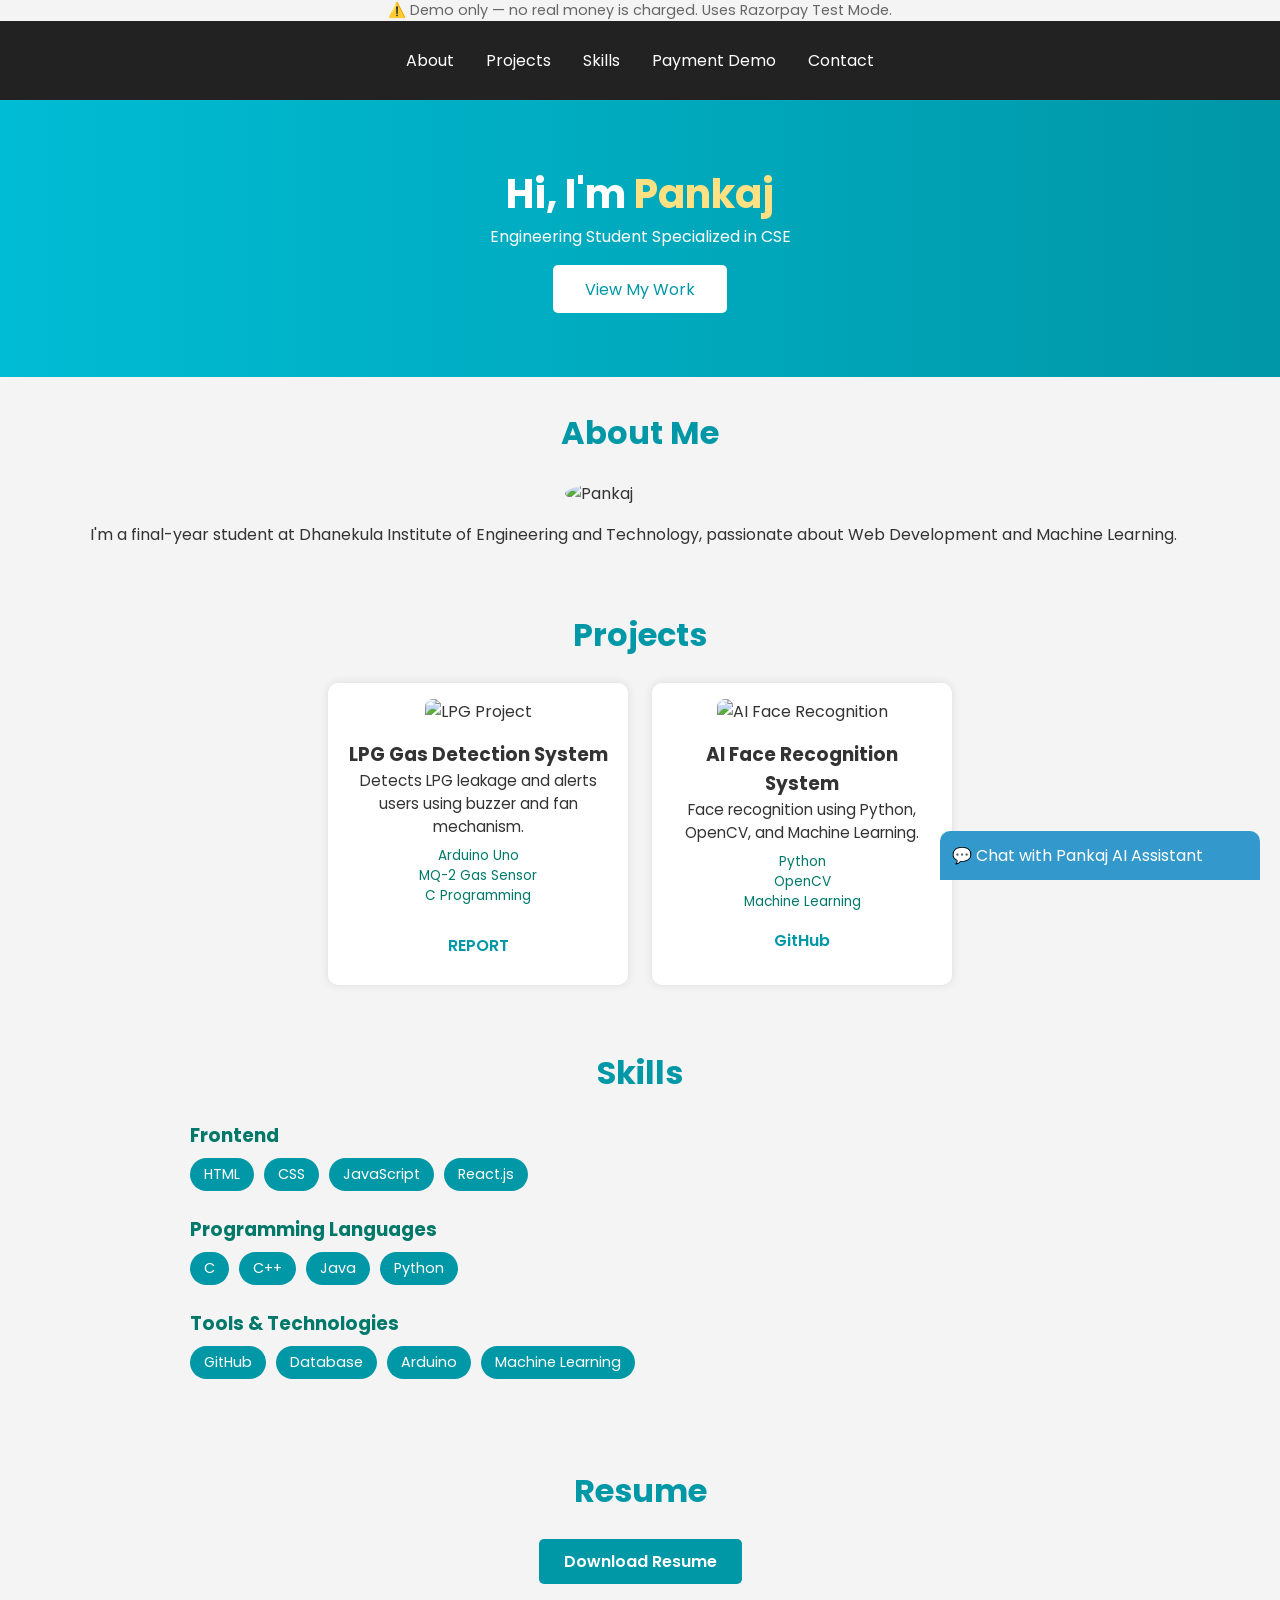
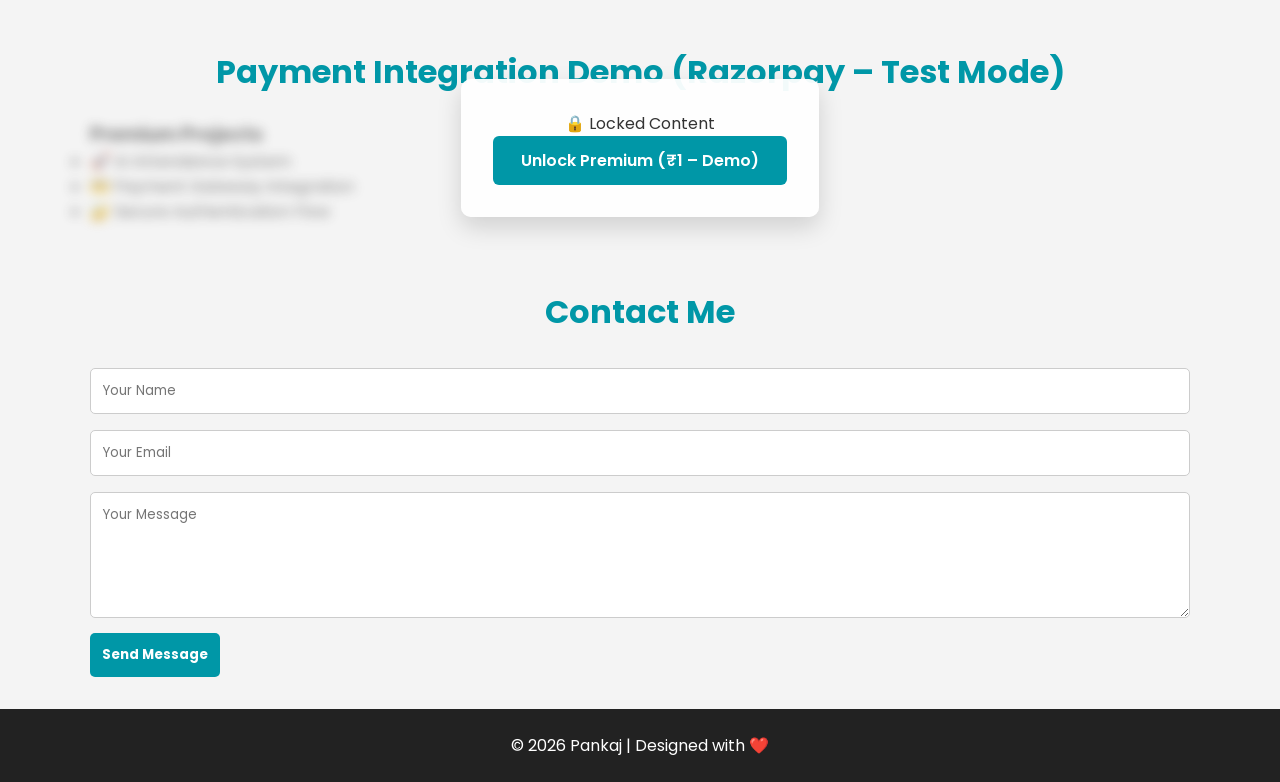
==== index.html @ 408d4967 "index.html" ====
<!DOCTYPE html>
<html lang="en">
<head>
  <meta charset="UTF-8" />
  <meta name="viewport" content="width=device-width, initial-scale=1.0"/>
  <title>Portfolio | Pankaj</title>
  <p style="text-align:center; font-size:0.9rem; color:#666;">
  ⚠️ Demo only — no real money is charged. Uses Razorpay Test Mode.
</p>

  <link rel="stylesheet" href="styles.css" />
  <link href="https://fonts.googleapis.com/css2?family=Poppins:wght@300;400;600&display=swap" rel="stylesheet">
</head>
<body>

<!-- Navigation -->
<header>
  <nav class="navbar">
    <div class="container">
      <ul>
        <li><a href="#about">About</a></li>
        <li><a href="#projects">Projects</a></li>
        <li><a href="#skills">Skills</a></li>
        <li><a href="#premium-demo">Payment Demo</a></li>
        <li><a href="#contact">Contact</a></li>
      </ul>
    </div>
  </nav>
</header>

<!-- Hero -->
<section class="hero">
  <div class="container">
    <h1>Hi, I'm <span class="highlight">Pankaj</span></h1>
    <p class="tagline">Engineering Student Specialized in CSE</p>
    <a href="#projects" class="cta-button">View My Work</a>
  </div>
</section>

<!-- About -->
<section id="about" class="container section">
  <h2 class="section-title">About Me</h2>
  <img src="pankaj.png" class="profile-pic" alt="Pankaj" />
  <p>
    I'm a final-year student at Dhanekula Institute of Engineering and Technology,
    passionate about Web Development and Machine Learning.
  </p>
</section>

<!-- Projects -->
<section id="projects" class="container section">
  <h2 class="section-title">Projects</h2>

  <div class="project-gallery">
    <div class="project-card">
      <img src="IMG20240306130828.jpg" alt="LPG Project" />
      <h3>LPG Gas Detection System</h3>
      <p class="project-desc">
        Detects LPG leakage and alerts users using buzzer and fan mechanism.
      </p>
      <ul class="project-tech">
        <li>Arduino Uno</li>
        <li>MQ-2 Gas Sensor</li>
        <li>C Programming</li>
      </ul>
      <div class="project-links">
        <a href="lpg gas dector.-pankaj.pdf" class="cta-button">REPORT</a>
      </div>
    </div>

    <div class="project-card">
      <img src="image.png" alt="AI Face Recognition" />
      <h3>AI Face Recognition System</h3>
      <p class="project-desc">
        Face recognition using Python, OpenCV, and Machine Learning.
      </p>
      <ul class="project-tech">
        <li>Python</li>
        <li>OpenCV</li>
        <li>Machine Learning</li>
      </ul>
      <div class="project-links">
        <a href="#">GitHub</a>
      </div>
    </div>
  </div>
</section>

<!-- Skills -->
<section id="skills" class="container section">
  <h2 class="section-title">Skills</h2>

  <div class="skills-wrapper">
    <div class="skills-row">
      <h3>Frontend</h3>
      <div class="skill-badges">
        <span>HTML</span><span>CSS</span><span>JavaScript</span><span>React.js</span>
      </div>
    </div>

    <div class="skills-row">
      <h3>Programming Languages</h3>
      <div class="skill-badges">
        <span>C</span><span>C++</span><span>Java</span><span>Python</span>
      </div>
    </div>

    <div class="skills-row">
      <h3>Tools & Technologies</h3>
      <div class="skill-badges">
        <span>GitHub</span><span>Database</span><span>Arduino</span><span>Machine Learning</span>
      </div>
    </div>
  </div>
</section>

<!-- Resume -->
<section id="resume" class="container section">
  <h2 class="section-title">Resume</h2>
  <div style="text-align:center;">
    <a href="Pankaj_Resume.pdf" class="resume-btn" download>Download Resume</a>
  </div>
</section>


<!-- Premium Locked Content -->
<section id="premium-demo" class="container section">
 <h2 class="section-title">Payment Integration Demo (Razorpay – Test Mode)</h2>


  <div id="lock-overlay">
    🔒 Locked Content<br />
    <button id="unlock-btn" class="pay-demo-btn">Unlock Premium (₹1 – Demo)
</button>
  </div>

  <div id="premium-content" class="locked">
    <h3>Premium Projects</h3>
    <ul>
      <li>🚀 AI Attendance System</li>
      <li>💳 Payment Gateway Integration</li>
      <li>🔐 Secure Authentication Flow</li>
    </ul>

   <a href="PANKAJ KUMAR SHAH.pdf" class="resume-btn" id="premium-resume" style="display:none;">
  Download Premium Resume
</a>

  </div>
</section>

<!-- Contact -->
<section id="contact" class="container section">
  <h2 class="section-title">Contact Me</h2>

  <form id="contact-form">
    <input type="text" name="from_name" placeholder="Your Name" required />
    <input type="email" name="email_id" placeholder="Your Email" required />
    <textarea name="message" rows="5" placeholder="Your Message" required></textarea>
    <button type="submit">Send Message</button>
    <p id="form-message"></p>
  </form>
</section>

<footer>
  <div class="container">
    <p>&copy; 2026 Pankaj | Designed with ❤️</p>
  </div>
</footer>

<!-- EmailJS -->
<script src="https://cdn.emailjs.com/dist/email.min.js"></script>
<script>
  emailjs.init("uCumw4heHN6KXmuDV");

  document.getElementById("contact-form").addEventListener("submit", function(e){
    e.preventDefault();
    emailjs.sendForm("service_082xoig","template_ldtuiqt",this)
    .then(() => {
      document.getElementById("form-message").style.color="green";
      document.getElementById("form-message").textContent="Message sent successfully!";
      this.reset();
    }, () => {
      document.getElementById("form-message").style.color="red";
      document.getElementById("form-message").textContent="Failed to send message.";
    });
  });
</script>

<!-- Razorpay -->

<script src="https://checkout.razorpay.com/v1/checkout.js"></script>

<script>
document.getElementById("unlock-btn").onclick = function () {

var options = {
    "key": "rzp_test_SbIdR5DUHGT4uI", // Replace with your Razorpay Test Key
    "amount": "100", // ₹1 = 100 paise
    "currency": "INR",
    "name": "Pankaj Portfolio Demo",
    "description": "Demo Unlock Premium Content",
    "image": "https://cdn-icons-png.flaticon.com/512/3135/3135715.png",

    handler: function (response){

        alert("Payment Successful ✅");

        document.getElementById("premium-content")
        .classList.remove("locked");

        document.getElementById("lock-overlay")
        .style.display = "none";

        document.getElementById("premium-resume")
        .style.display = "inline-block";
    },

    theme: {
        "color": "#3399cc"
    }
};

var rzp1 = new Razorpay(options);
rzp1.open();

};
</script>

  <!-- AI Chatbot -->
<!-- Smart Portfolio Chatbot -->

<style>
#chatbot{
position:fixed;
bottom:20px;
right:20px;
width:320px;
font-family:Poppins;
}

#chat-header{
background:#3399cc;
color:white;
padding:12px;
cursor:pointer;
border-radius:10px 10px 0 0;
}

#chat-body{
display:none;
background:white;
height:300px;
overflow-y:auto;
padding:10px;
box-shadow:0px 4px 10px rgba(0,0,0,0.2);
}

#chat-input{
width:100%;
padding:10px;
border:none;
border-top:1px solid #ccc;
outline:none;
}
</style>

<div id="chatbot">

<div id="chat-header">
💬 Chat with Pankaj AI Assistant
</div>

<div id="chat-body">

<div id="messages">
<p><b>Bot:</b> Hi 👋 Ask me about Pankaj's skills, projects, education or contact info.</p>
</div>

<input
type="text"
id="chat-input"
placeholder="Type your question..."
>

</div>
</div>

<script>

const header=document.getElementById("chat-header");
const body=document.getElementById("chat-body");

header.onclick=()=>{
body.style.display=
body.style.display==="none"
?"block"
:"none";
};

document
.getElementById("chat-input")
.addEventListener("keypress",function(e){

if(e.key==="Enter"){

let input=this.value.toLowerCase();
let reply="";


// greetings

if(input.includes("hi")||input.includes("hello"))
reply="Hello 👋 How can I help you today?";


// about

else if(input.includes("about"))
reply="Pankaj is a final-year B.Tech CSE student at Dhanekula Institute of Engineering and Technology, interested in Web Development and Machine Learning.";


// education

else if(input.includes("education")||input.includes("college"))
reply="He is currently pursuing B.Tech in Computer Science Engineering (Final Year).";


// skills

else if(input.includes("skills"))
reply="Skills include HTML, CSS, JavaScript, React.js, Python, Java, C++, Arduino and Machine Learning.";


// projects

else if(input.includes("project"))
reply="Projects include AI Attendance System, LPG Gas Detection System and Face Recognition System using OpenCV.";


// resume

else if(input.includes("resume")||input.includes("cv"))
reply="You can download Pankaj's resume from the Resume section above.";


// contact

else if(input.includes("contact")||input.includes("email"))
reply="You can contact Pankaj using the contact form available in this portfolio.";


// default smart reply

else
reply="I can help with information about Pankaj's skills, education, projects or resume. Try asking something like 'projects'.";

document
.getElementById("messages")
.innerHTML+=`<p><b>You:</b> ${input}</p>`;

document
.getElementById("messages")
.innerHTML+=`<p><b>Bot:</b> ${reply}</p>`;

this.value="";

body.scrollTop=body.scrollHeight;

}

});

</script>

</body>
</html>
---- styles.css ----
html {
  scroll-behavior: smooth;
}

/* ===== GLOBAL RESET ===== */
* {
  margin: 0;
  padding: 0;
  box-sizing: border-box;
  font-family: 'Poppins', sans-serif;
}

body {
  background: #f4f4f4;
  color: #333;
}

/* ===== CONTAINER ===== */
.container {
  width: 90%;
  max-width: 1100px;
  margin: auto;
}

/* ===== NAVBAR ===== */
.navbar {
  background: #222;
  padding: 1rem 0;
}

.navbar ul {
  display: flex;
  justify-content: center;
  flex-wrap: wrap;
  list-style: none;
}

.navbar a {
  color: white;
  text-decoration: none;
  padding: 0.7rem 1rem;
  display: block;
}

.navbar a:hover {
  color: #00bcd4;
}

/* ===== HERO ===== */
.hero {
  background: linear-gradient(to right, #00bcd4, #0097a7);
  color: white;
  text-align: center;
  padding: 4rem 1rem;
}

.hero h1 {
  font-size: 2.5rem;
}

.highlight {
  color: #ffe082;
}

.cta-button {
  padding: 0.7rem 2rem;
  background: white;
  color: #0097a7;
  text-decoration: none;
  border-radius: 5px;
  display: inline-block;
  margin-top: 1rem;
}

.cta-button:hover {
  background: #ffe082;
}

/* ===== SECTIONS ===== */
.section {
  padding: 2rem 0;
}

.section-title {
  text-align: center;
  margin-bottom: 1.5rem;
  color: #0097a7;
  font-size: 2rem;
}

section {
  scroll-margin-top: 80px;
}

/* ===== ABOUT ===== */
.profile-pic {
  max-width: 150px;
  border-radius: 50%;
  display: block;
  margin: 0 auto 1rem;
}

/* ===== PROJECTS ===== */
.project-gallery {
  display: flex;
  flex-wrap: wrap;
  justify-content: center;
  gap: 1.5rem;
}

.project-card {
  background: white;
  border-radius: 10px;
  box-shadow: 0 0 10px rgba(0,0,0,0.1);
  width: 300px;
  padding: 1rem;
  text-align: center;
}

.project-card img {
  width: 100%;
  max-width: 280px;
  border-radius: 8px;
  margin-bottom: 1rem;
}

.project-desc {
  font-size: 0.95rem;
  margin-bottom: 0.5rem;
}

.project-tech {
  list-style: none;
  padding: 0;
  margin: 0.5rem 0;
}

.project-tech li {
  font-size: 0.85rem;
  color: #00796b;
}

.project-links a {
  display: inline-block;
  margin-top: 0.5rem;
  text-decoration: none;
  color: #0097a7;
  font-weight: 600;
}

/* ===== SKILLS ===== */
.skills-wrapper {
  max-width: 900px;
  margin: auto;
}

.skills-row {
  margin-bottom: 1.5rem;
}

.skills-row h3 {
  margin-bottom: 0.5rem;
  color: #00796b;
}

.skill-badges {
  display: flex;
  flex-wrap: wrap;
  gap: 10px;
}

.skill-badges span {
  background: #0097a7;
  color: white;
  padding: 6px 14px;
  border-radius: 20px;
  font-size: 0.9rem;
}

/* ===== RESUME ===== */
.resume-btn {
  display: inline-block;
  padding: 10px 25px;
  background: #0097a7;
  color: white;
  text-decoration: none;
  border-radius: 5px;
  font-weight: 600;
}

.resume-btn:hover {
  background: #00796b;
}

/* ===== PAYMENT BUTTON ===== */
.pay-demo-btn {
  padding: 12px 28px;
  background: #0097a7;
  color: white;
  border: none;
  border-radius: 6px;
  font-size: 1rem;
  font-weight: 600;
  cursor: pointer;
}

.pay-demo-btn:hover {
  background: #00796b;
}

/* ===== CONTACT FORM ===== */
form input,
form textarea {
  width: 100%;
  padding: 0.75rem;
  margin: 0.5rem 0;
  border-radius: 5px;
  border: 1px solid #ccc;
}

form button {
  background: #0097a7;
  color: white;
  padding: 0.75rem;
  border: none;
  border-radius: 5px;
  font-weight: bold;
  cursor: pointer;
}

form button:hover {
  background: #00796b;
}

/* ===== FOOTER ===== */
footer {
  background: #222;
  color: white;
  text-align: center;
  padding: 1.5rem 1rem;
}

/* ===== LOCKED CONTENT EFFECT ===== */
#premium-demo {
  position: relative;
}

#premium-content.locked {
  filter: blur(6px);
  pointer-events: none;
  user-select: none;
  opacity: 0.6;
}

#lock-overlay {
  position: absolute;
  top: 55%;
  left: 50%;
  transform: translate(-50%, -50%);
  background: rgba(255,255,255,0.95);
  padding: 2rem;
  border-radius: 10px;
  text-align: center;
  z-index: 10;
  box-shadow: 0 10px 25px rgba(0,0,0,0.15);
}

/* ===== RESPONSIVE ===== */
@media (max-width: 768px) {
  .navbar ul {
    flex-direction: column;
    align-items: center;
  }

  .hero h1 {
    font-size: 2rem;
  }

  .project-gallery {
    flex-direction: column;
    align-items: center;
  }
}
#premium-demo {
  position: relative;
}
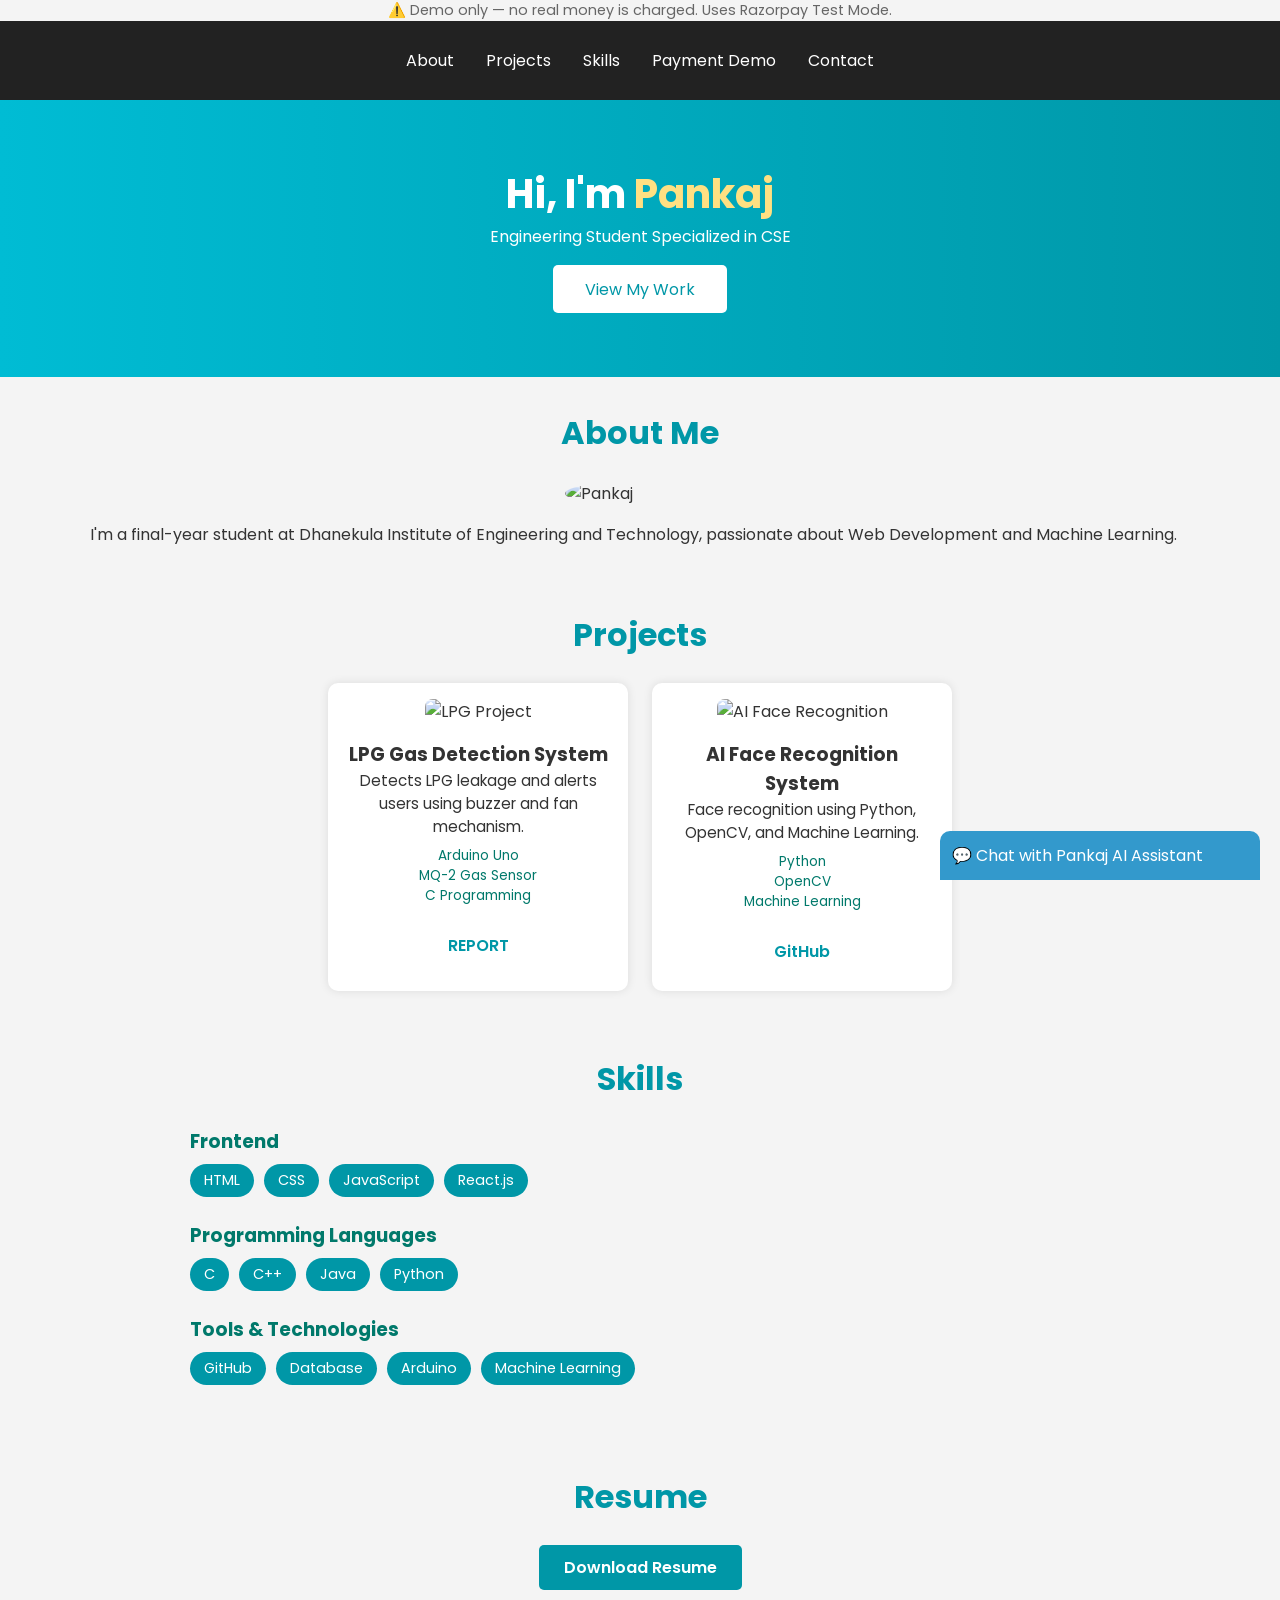
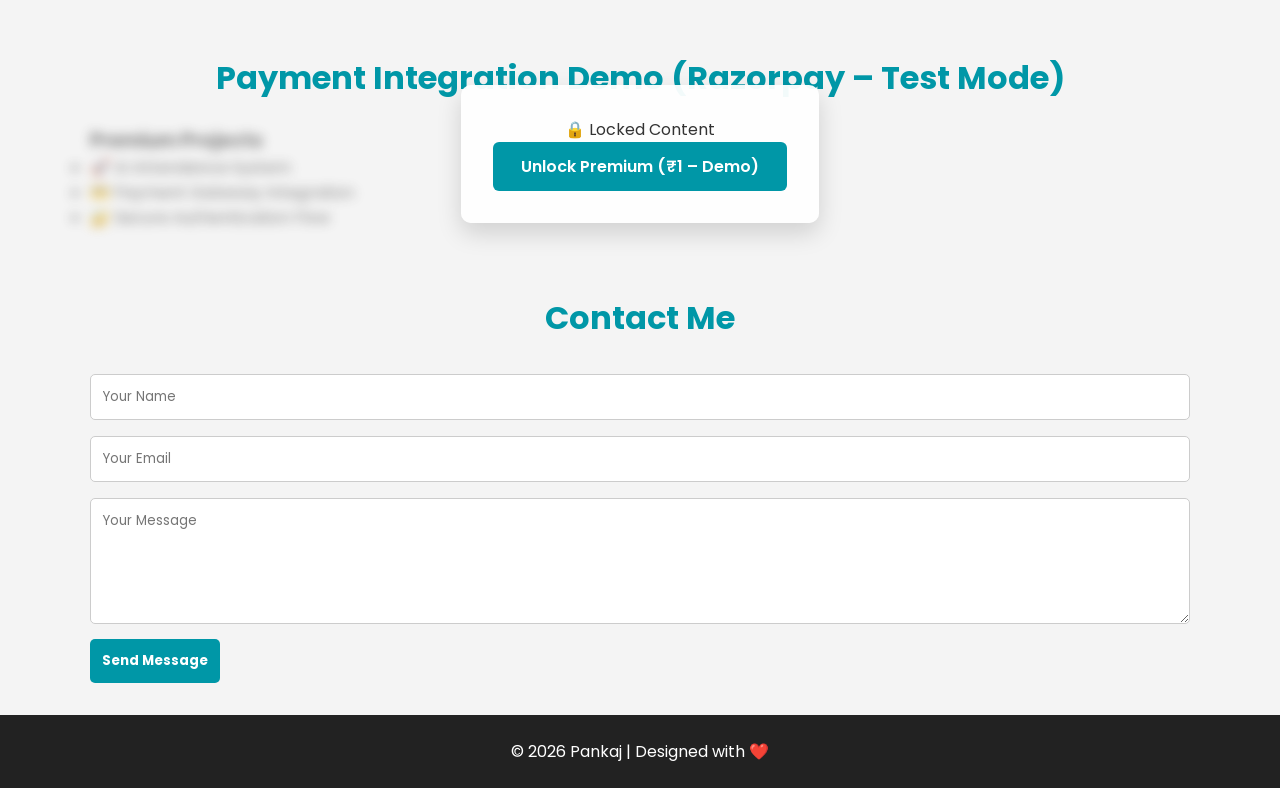
==== commit 38e1206a: "index.html" ====
--- a/index.html
+++ b/index.html
@@ -64,7 +64,8 @@
         <li>C Programming</li>
       </ul>
       <div class="project-links">
-        <a href="lpg gas dector.-pankaj.pdf" class="cta-button">REPORT</a>
+      <a href="lpg gas dector.-pankaj.pdf" class="cta-button" >REPORT</a>
+
       </div>
     </div>
 
@@ -80,7 +81,7 @@
         <li>Machine Learning</li>
       </ul>
       <div class="project-links">
-        <a href="#">GitHub</a>
+        <a href="https://github.com/pankajkumarshah/face-attendance-system" class="cta-button">GitHub</a>
       </div>
     </div>
   </div>
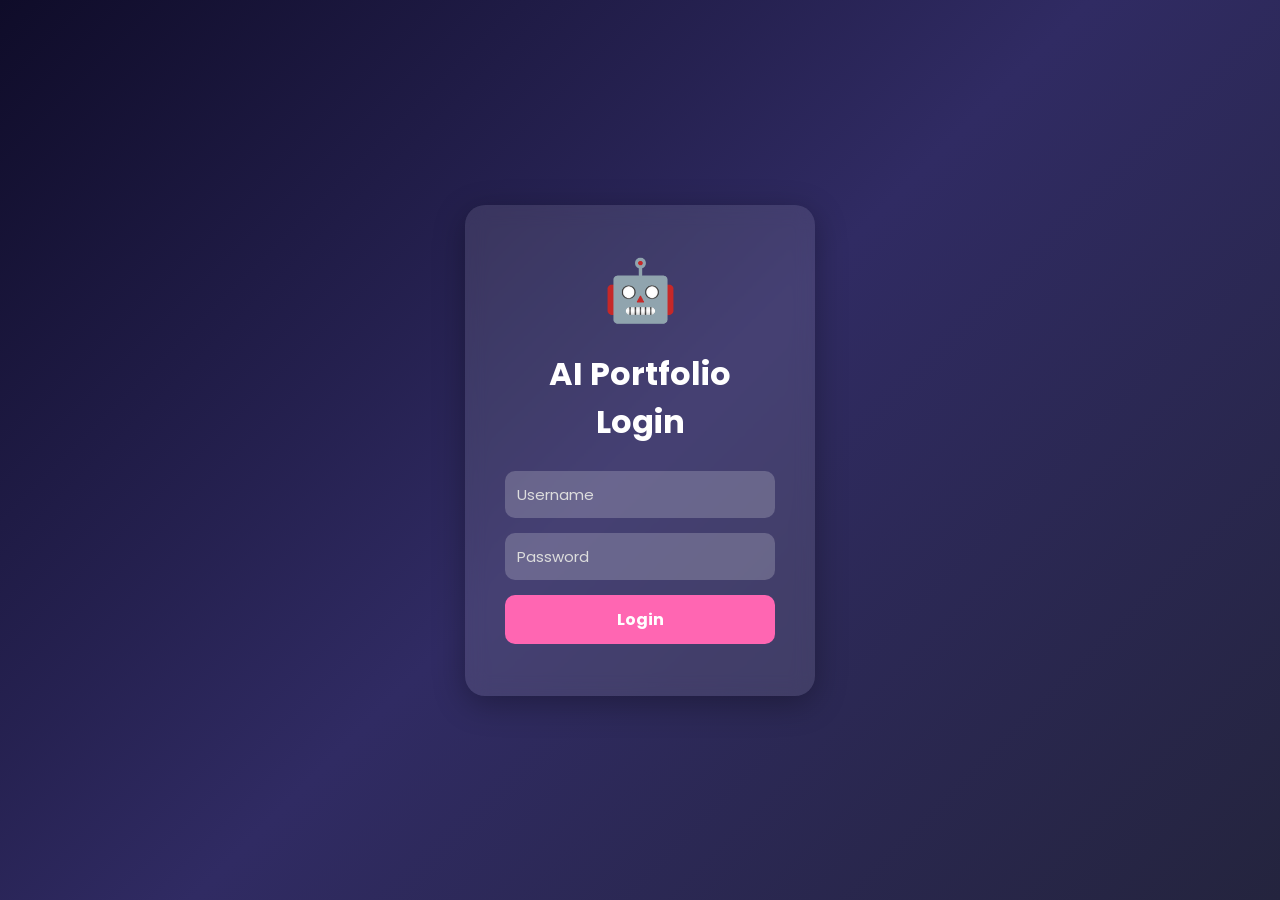
==== commit 60b6cf95: "Update index.html" ====
--- a/index.html
+++ b/index.html
@@ -373,6 +373,14 @@
 });
 
 </script>
-
+<script>
+
+if(localStorage.getItem("loggedIn")!=="true"){
+
+window.location.href="login.html";
+
+}
+
+</script>
 </body>
 </html>
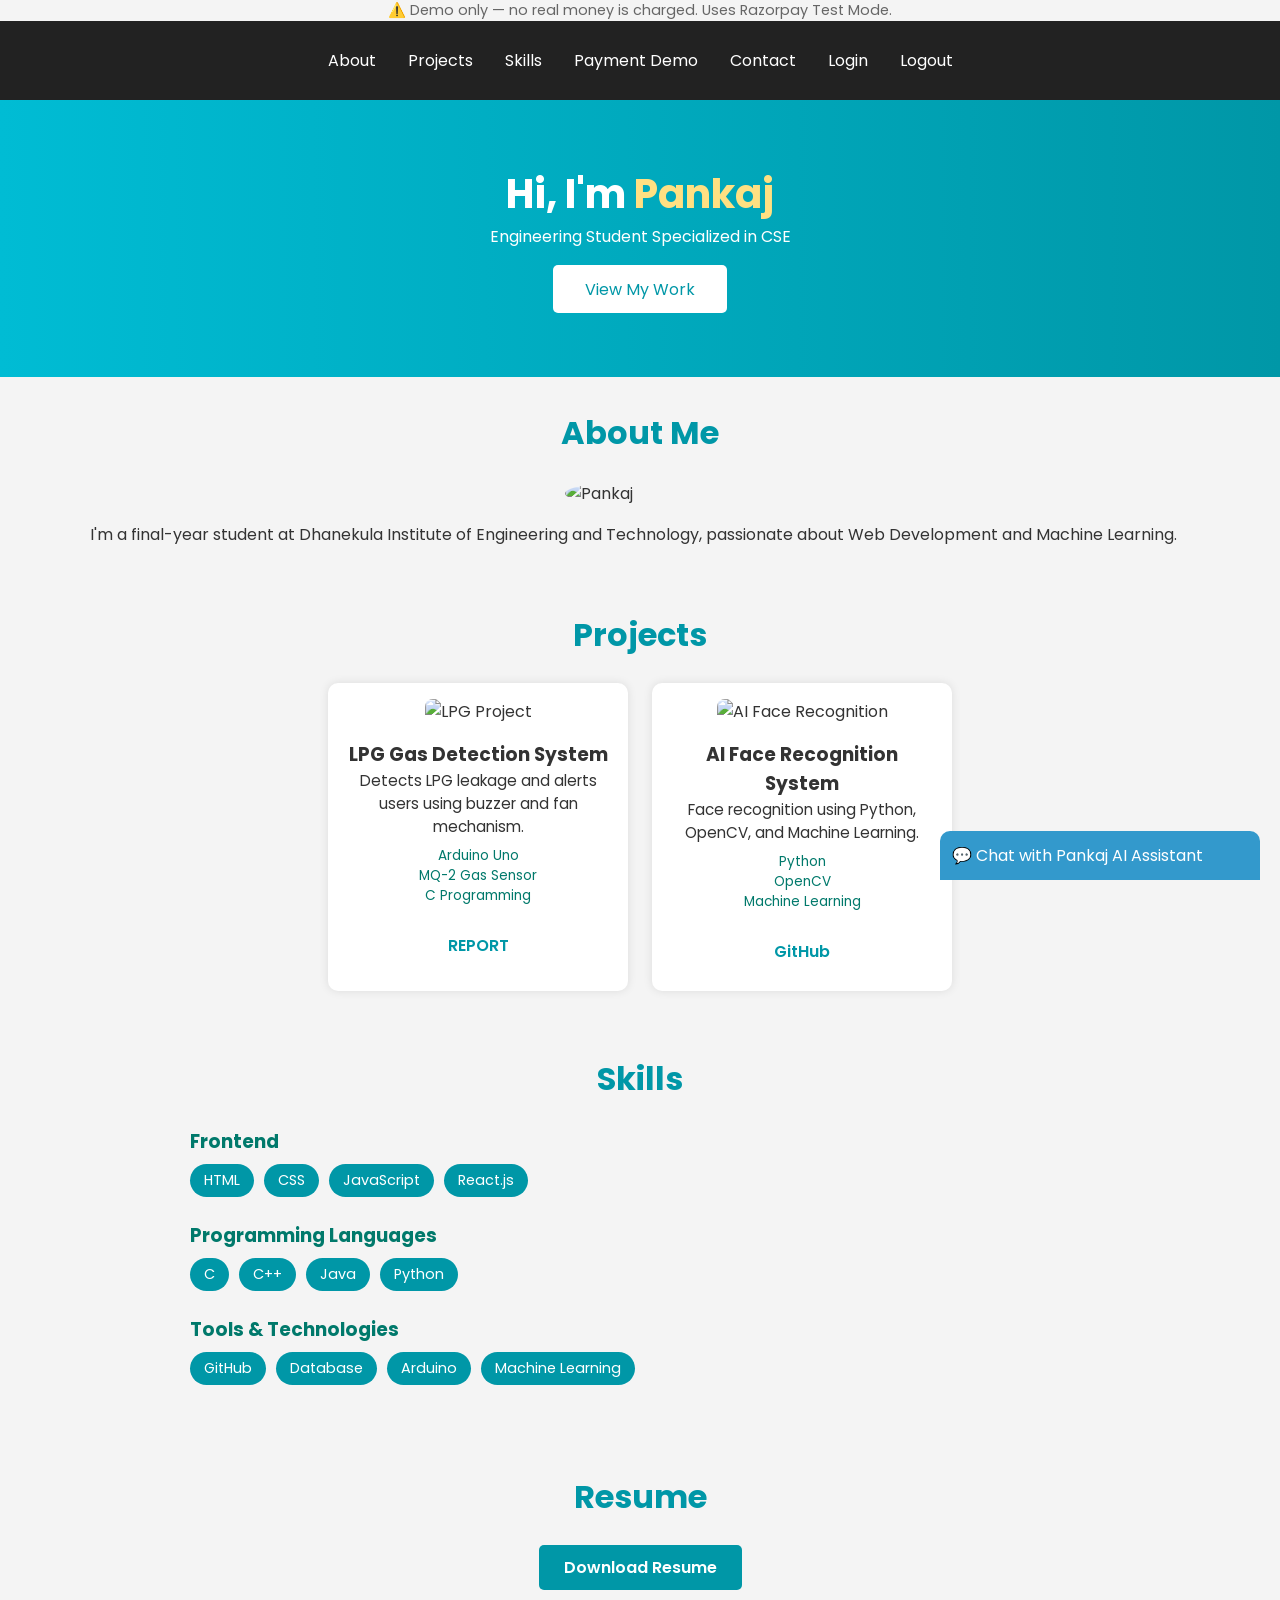
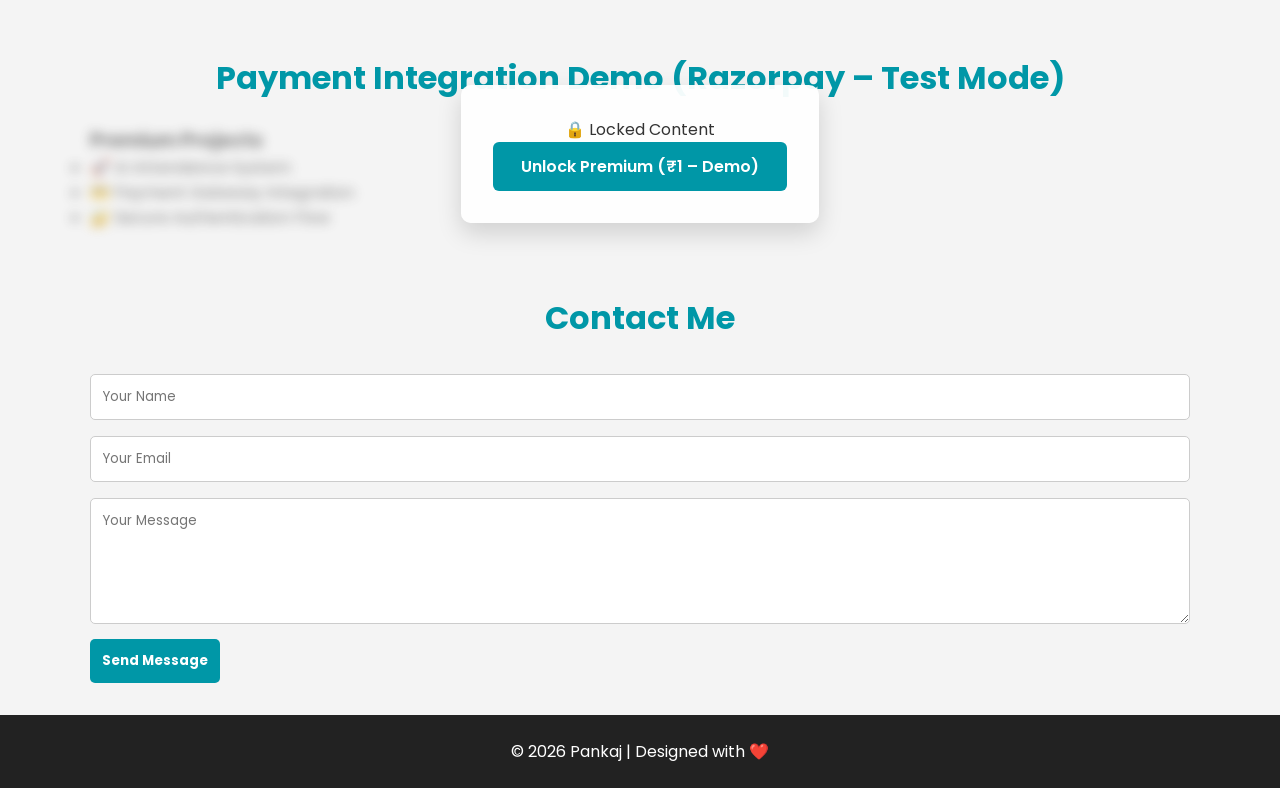
==== commit 5ae547bd: "Update index.html" ====
--- a/index.html
+++ b/index.html
@@ -23,6 +23,12 @@
         <li><a href="#skills">Skills</a></li>
         <li><a href="#premium-demo">Payment Demo</a></li>
         <li><a href="#contact">Contact</a></li>
+        <li><a href="login.html">Login</a></li>
+                <!-- Logout Button -->
+        <li>
+         <a href="#" onclick="logout()">Logout</a>
+        </li>
+
       </ul>
     </div>
   </nav>
@@ -373,9 +379,12 @@
 });
 
 </script>
-<script>
-
-if(localStorage.getItem("loggedIn")!=="true"){
+
+  <script>
+
+function logout(){
+
+localStorage.removeItem("loggedIn");
 
 window.location.href="login.html";
 
--- a/styles.css
+++ b/styles.css
@@ -284,3 +284,30 @@
 #premium-demo {
   position: relative;
 }
+
+.logout-btn{
+
+padding:8px 15px;
+
+border:none;
+
+border-radius:8px;
+
+background:#ff4d6d;
+
+color:white;
+
+cursor:pointer;
+
+font-weight:bold;
+
+transition:0.3s;
+}
+
+.logout-btn:hover{
+
+background:#ff1e4d;
+
+transform:scale(1.05);
+
+}
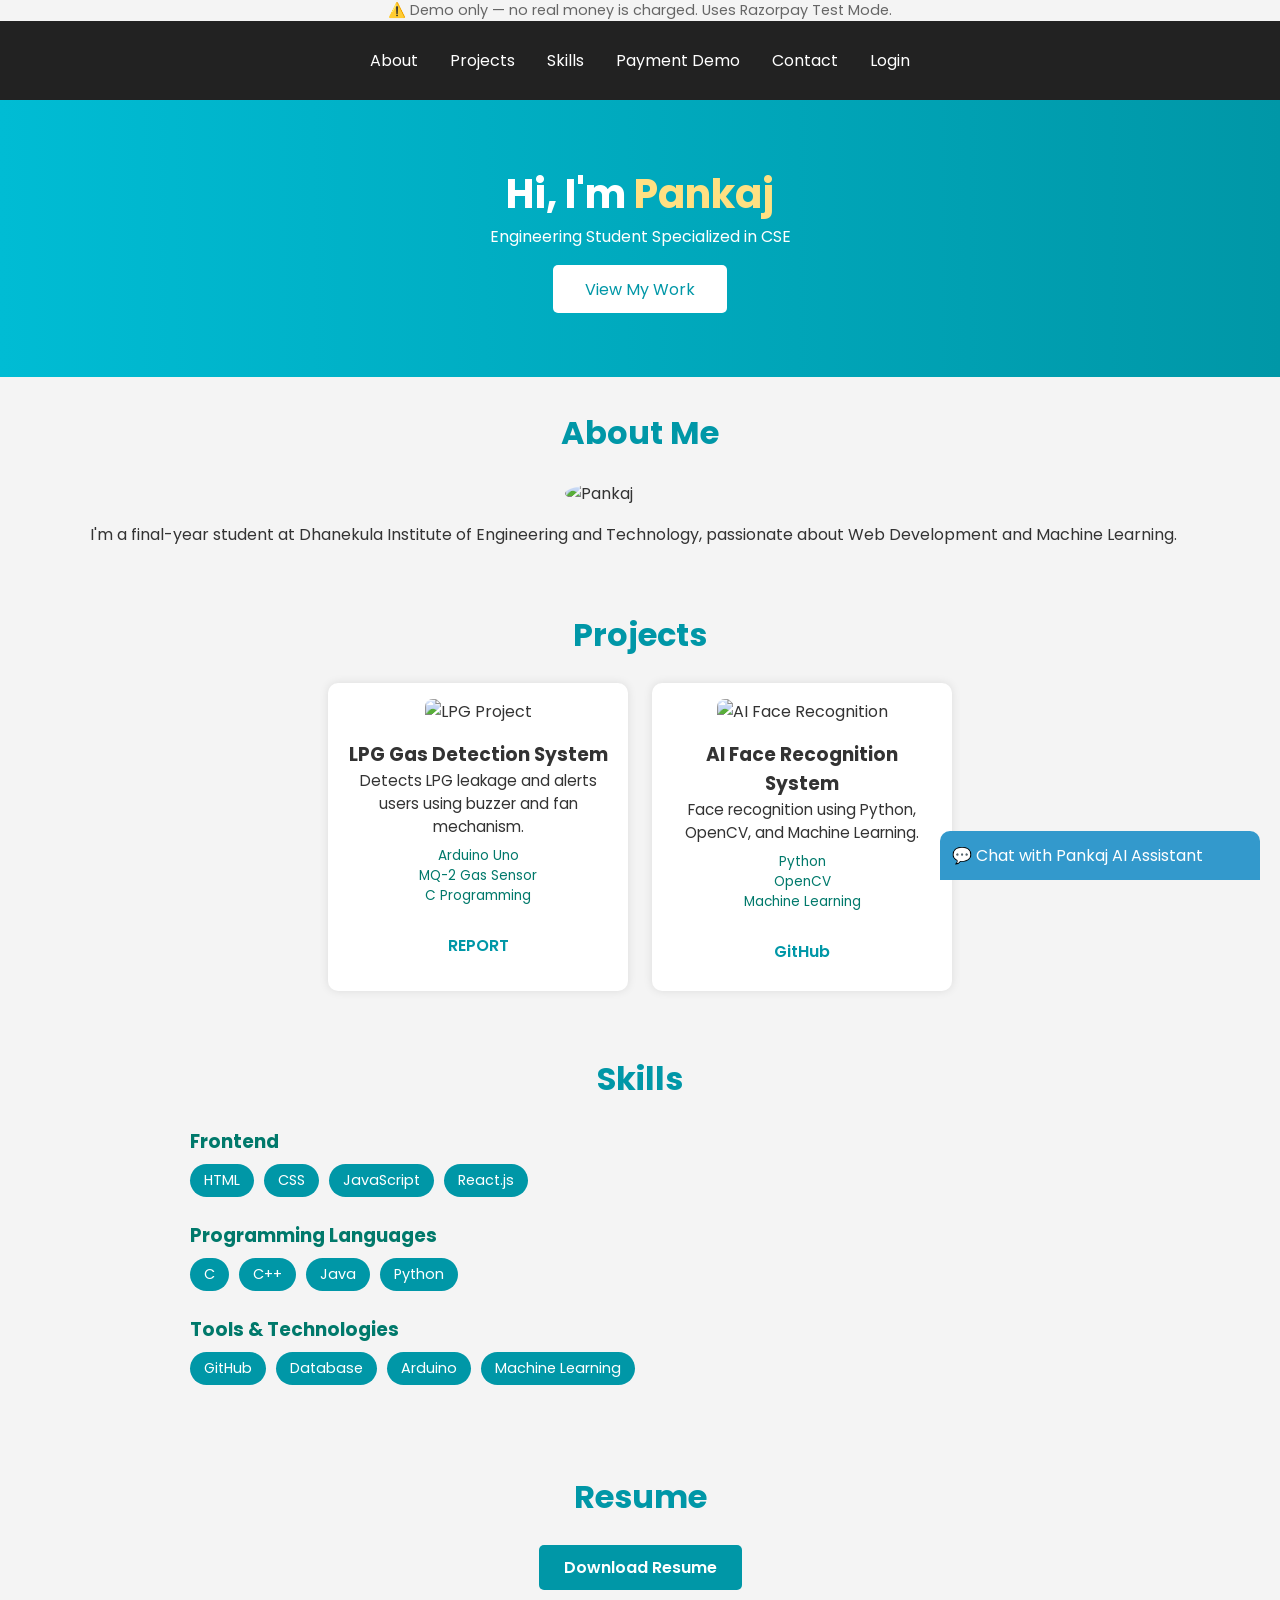
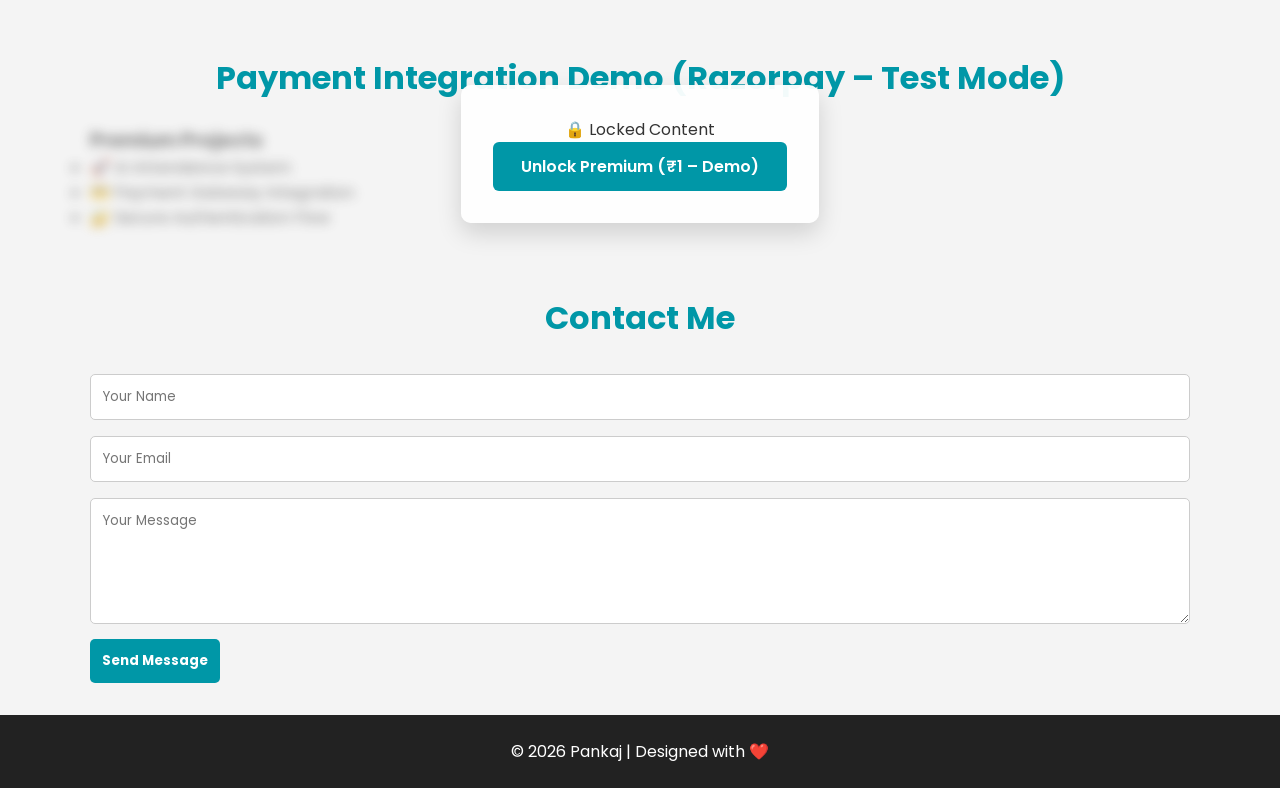
==== commit a28672b4: "Update index.html" ====
--- a/index.html
+++ b/index.html
@@ -23,11 +23,8 @@
         <li><a href="#skills">Skills</a></li>
         <li><a href="#premium-demo">Payment Demo</a></li>
         <li><a href="#contact">Contact</a></li>
-        <li><a href="login.html">Login</a></li>
-                <!-- Logout Button -->
-        <li>
-         <a href="#" onclick="logout()">Logout</a>
-        </li>
+        <li id="login-link">  <a href="login.html">Login</a></li>
+        <li id="logout-link" style="display:none;">  <a href="#" onclick="logout()">Logout</a></li>
 
       </ul>
     </div>
@@ -391,5 +388,36 @@
 }
 
 </script>
+  <script>
+
+// check login status
+
+if(localStorage.getItem("loggedIn")==="true"){
+
+document.getElementById("login-link").style.display="none";
+
+document.getElementById("logout-link").style.display="block";
+
+}
+else{
+
+document.getElementById("login-link").style.display="block";
+
+document.getElementById("logout-link").style.display="none";
+
+}
+
+
+// logout function
+
+function logout(){
+
+localStorage.removeItem("loggedIn");
+
+window.location.reload();
+
+}
+
+</script>
 </body>
 </html>
--- a/styles.css
+++ b/styles.css
@@ -284,30 +284,3 @@
 #premium-demo {
   position: relative;
 }
-
-.logout-btn{
-
-padding:8px 15px;
-
-border:none;
-
-border-radius:8px;
-
-background:#ff4d6d;
-
-color:white;
-
-cursor:pointer;
-
-font-weight:bold;
-
-transition:0.3s;
-}
-
-.logout-btn:hover{
-
-background:#ff1e4d;
-
-transform:scale(1.05);
-
-}
